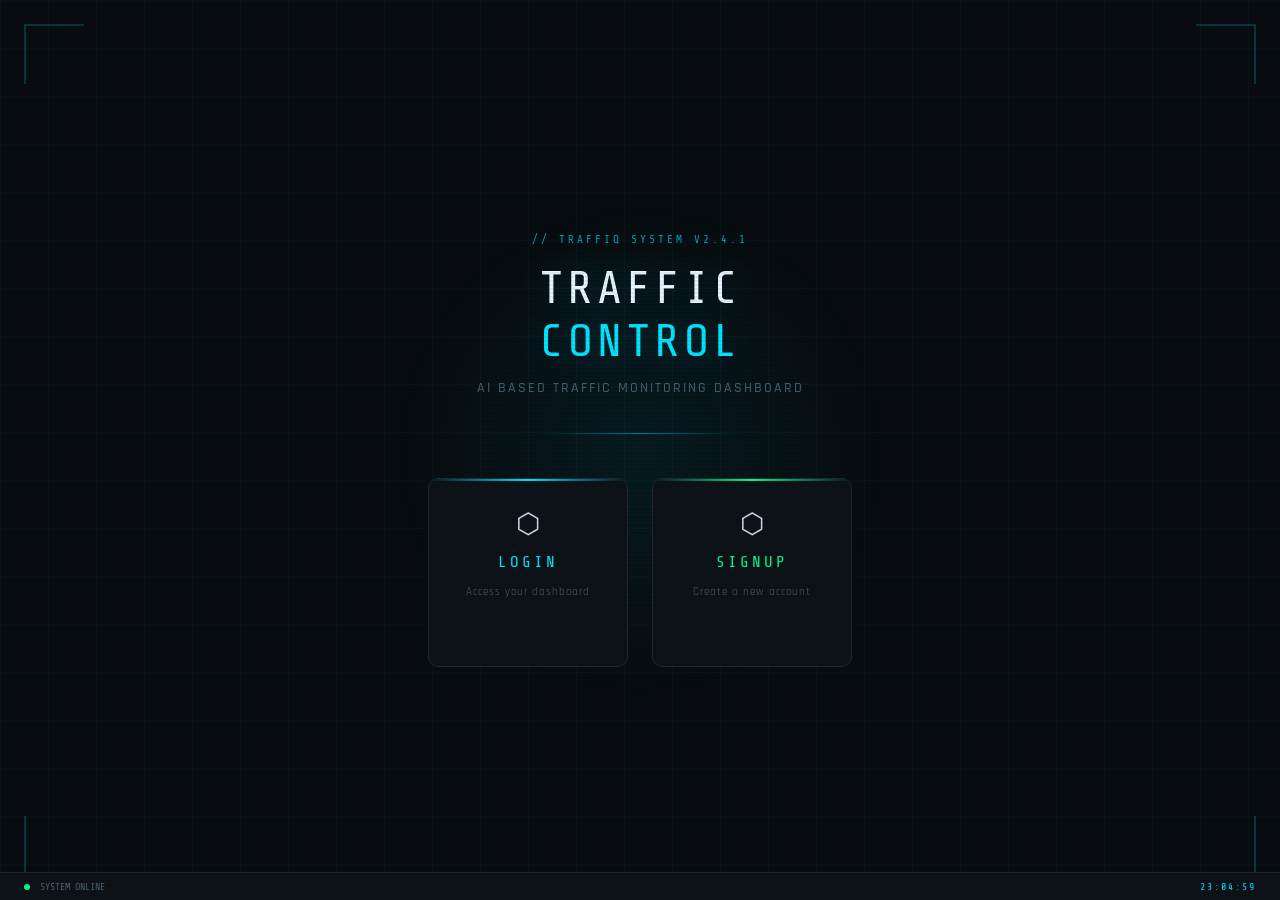
==== fronted/index.html @ 58931f0f "chanhges by apeksha" ====
<!DOCTYPE html>
<html>
<head>
<meta charset="UTF-8">
<title>Traffic Control System</title>
<link rel="preconnect" href="https://fonts.googleapis.com">
<link href="https://fonts.googleapis.com/css2?family=Share+Tech+Mono&family=Rajdhani:wght@400;500;600;700&display=swap" rel="stylesheet">
<style>
  :root {
    --bg:      #080c10;
    --bg2:     #0d1219;
    --bg3:     #121920;
    --border:  #1e2a35;
    --border2: #243040;
    --cyan:    #00e5ff;
    --green:   #00ff88;
    --red:     #ff3b5c;
    --text:    #c8d8e8;
    --text-dim:#4a6070;
    --mono:    'Share Tech Mono', monospace;
    --sans:    'Rajdhani', sans-serif;
  }

  * { margin: 0; padding: 0; box-sizing: border-box; }

  body {
    font-family: var(--sans);
    background: var(--bg);
    color: var(--text);
    min-height: 100vh;
    display: flex;
    align-items: center;
    justify-content: center;
    overflow: hidden;
    position: relative;
  }

  /* ── Grid background ── */
  body::before {
    content: '';
    position: fixed; inset: 0;
    background-image:
      linear-gradient(rgba(0,229,255,.04) 1px, transparent 1px),
      linear-gradient(90deg, rgba(0,229,255,.04) 1px, transparent 1px);
    background-size: 48px 48px;
    pointer-events: none;
  }

  /* ── Scanline overlay ── */
  body::after {
    content: '';
    position: fixed; inset: 0;
    background: repeating-linear-gradient(
      0deg, transparent, transparent 2px,
      rgba(0,0,0,.05) 2px, rgba(0,0,0,.05) 4px
    );
    pointer-events: none;
    z-index: 999;
  }

  /* ── Glow orb ── */
  .orb {
    position: fixed;
    width: 500px; height: 500px;
    border-radius: 50%;
    background: radial-gradient(circle, rgba(0,229,255,.07) 0%, transparent 70%);
    top: 50%; left: 50%;
    transform: translate(-50%, -50%);
    pointer-events: none;
    animation: breathe 6s ease-in-out infinite;
  }
  @keyframes breathe {
    0%,100% { transform: translate(-50%,-50%) scale(1);   opacity: .7; }
    50%      { transform: translate(-50%,-50%) scale(1.1); opacity: 1;  }
  }

  /* ── Corner decorations ── */
  .corner {
    position: fixed;
    width: 60px; height: 60px;
    border-color: rgba(0,229,255,.2);
    border-style: solid;
    pointer-events: none;
  }
  .corner-tl { top: 24px; left: 24px;  border-width: 2px 0 0 2px; }
  .corner-tr { top: 24px; right: 24px; border-width: 2px 2px 0 0; }
  .corner-bl { bottom: 24px; left: 24px;  border-width: 0 0 2px 2px; }
  .corner-br { bottom: 24px; right: 24px; border-width: 0 2px 2px 0; }

  /* ── Container ── */
  .container {
    position: relative;
    z-index: 10;
    display: flex;
    flex-direction: column;
    align-items: center;
    gap: 12px;
    animation: fadeUp .8s ease both;
  }
  @keyframes fadeUp {
    from { opacity: 0; transform: translateY(24px); }
    to   { opacity: 1; transform: none; }
  }

  /* ── Logo / top tag ── */
  .sys-tag {
    font-family: var(--mono);
    font-size: 11px;
    letter-spacing: 3px;
    color: var(--cyan);
    text-transform: uppercase;
    opacity: .7;
    margin-bottom: 4px;
  }

  /* ── Main heading ── */
  h1 {
    font-family: var(--mono);
    font-size: clamp(28px, 5vw, 46px);
    font-weight: 400;
    letter-spacing: 4px;
    text-align: center;
    color: #e8f4ff;
    text-shadow: 0 0 40px rgba(0,229,255,.3);
    line-height: 1.15;
  }
  h1 span { color: var(--cyan); }

  .subtitle {
    font-size: 14px;
    font-weight: 500;
    letter-spacing: 2px;
    color: var(--text-dim);
    text-transform: uppercase;
    margin-bottom: 20px;
  }

  /* ── Divider ── */
  .divider {
    width: 200px;
    height: 1px;
    background: linear-gradient(90deg, transparent, var(--cyan), transparent);
    margin: 4px 0 32px;
    opacity: .5;
  }

  /* ── Card container ── */
  .card-container {
    display: flex;
    gap: 24px;
  }

  /* ── Cards ── */
  .card {
    width: 200px;
    padding: 32px 24px;
    background: var(--bg2);
    border: 1px solid var(--border);
    border-radius: 10px;
    cursor: pointer;
    display: flex;
    flex-direction: column;
    align-items: center;
    gap: 14px;
    position: relative;
    overflow: hidden;
    transition: transform .25s ease, border-color .25s ease, background .25s ease;
    animation: fadeUp .8s ease both;
  }
  .card:hover {
    transform: translateY(-6px);
    background: var(--bg3);
  }

  /* Top accent line */
  .card::before {
    content: '';
    position: absolute;
    top: 0; left: 0; right: 0;
    height: 2px;
    transition: opacity .3s;
  }
  .login-card  { animation-delay: .15s; }
  .signup-card { animation-delay: .25s; }

  .login-card::before  { background: linear-gradient(90deg, transparent, var(--cyan), transparent); }
  .signup-card::before { background: linear-gradient(90deg, transparent, var(--green), transparent); }

  .login-card:hover  { border-color: rgba(0,229,255,.4);  box-shadow: 0 0 30px rgba(0,229,255,.08); }
  .signup-card:hover { border-color: rgba(0,255,136,.4);  box-shadow: 0 0 30px rgba(0,255,136,.08); }

  /* Icon */
  .card-icon {
    font-size: 28px;
    line-height: 1;
  }

  .card h2 {
    font-family: var(--mono);
    font-size: 16px;
    font-weight: 400;
    letter-spacing: 3px;
    text-transform: uppercase;
  }
  .login-card  h2 { color: var(--cyan); }
  .signup-card h2 { color: var(--green); }

  .card-sub {
    font-size: 11px;
    letter-spacing: 1px;
    color: var(--text-dim);
    text-align: center;
  }

  /* Arrow indicator */
  .card-arrow {
    font-family: var(--mono);
    font-size: 18px;
    opacity: 0;
    transform: translateX(-6px);
    transition: opacity .25s, transform .25s;
  }
  .login-card  .card-arrow { color: var(--cyan); }
  .signup-card .card-arrow { color: var(--green); }
  .card:hover .card-arrow { opacity: 1; transform: none; }

  /* ── Bottom status bar ── */
  .status-bar {
    position: fixed;
    bottom: 0; left: 0; right: 0;
    padding: 8px 24px;
    border-top: 1px solid var(--border);
    background: var(--bg2);
    display: flex;
    align-items: center;
    justify-content: space-between;
    font-family: var(--mono);
    font-size: 10px;
    color: var(--text-dim);
    z-index: 10;
  }
  .status-left { display: flex; align-items: center; gap: 10px; }
  .ping { width: 6px; height: 6px; border-radius: 50%; background: var(--green); animation: ping 2s infinite; }
  @keyframes ping {
    0%,100% { box-shadow: 0 0 0 0 rgba(0,255,136,.6); }
    50%      { box-shadow: 0 0 0 5px rgba(0,255,136,0); }
  }
  #clock { color: var(--cyan); letter-spacing: 2px; }
</style>
</head>

<body>

<div class="orb"></div>
<div class="corner corner-tl"></div>
<div class="corner corner-tr"></div>
<div class="corner corner-bl"></div>
<div class="corner corner-br"></div>

<div class="container">

  <div class="sys-tag">// traffiq system v2.4.1</div>

  <h1>TRAFFIC<br><span>CONTROL</span></h1>

  <p class="subtitle">AI Based Traffic Monitoring Dashboard</p>

  <div class="divider"></div>

  <div class="card-container">

    <div class="card login-card" onclick="location.href='/login'">
      <div class="card-icon">⬡</div>
      <h2>Login</h2>
      <div class="card-sub">Access your dashboard</div>
      <div class="card-arrow">→</div>
    </div>

    <div class="card signup-card" onclick="location.href='/signup'">
      <div class="card-icon">⬡</div>
      <h2>Signup</h2>
      <div class="card-sub">Create a new account</div>
      <div class="card-arrow">→</div>
    </div>

  </div>

</div>

<div class="status-bar">
  <div class="status-left">
    <div class="ping"></div>
    <span>SYSTEM ONLINE</span>
  </div>
  <span id="clock">--:--:--</span>
</div>

<script>
function updateClock() {
  document.getElementById('clock').textContent =
    new Date().toLocaleTimeString('en-IN', { hour12: false });
}
setInterval(updateClock, 1000);
updateClock();
</script>

</body>
</html>
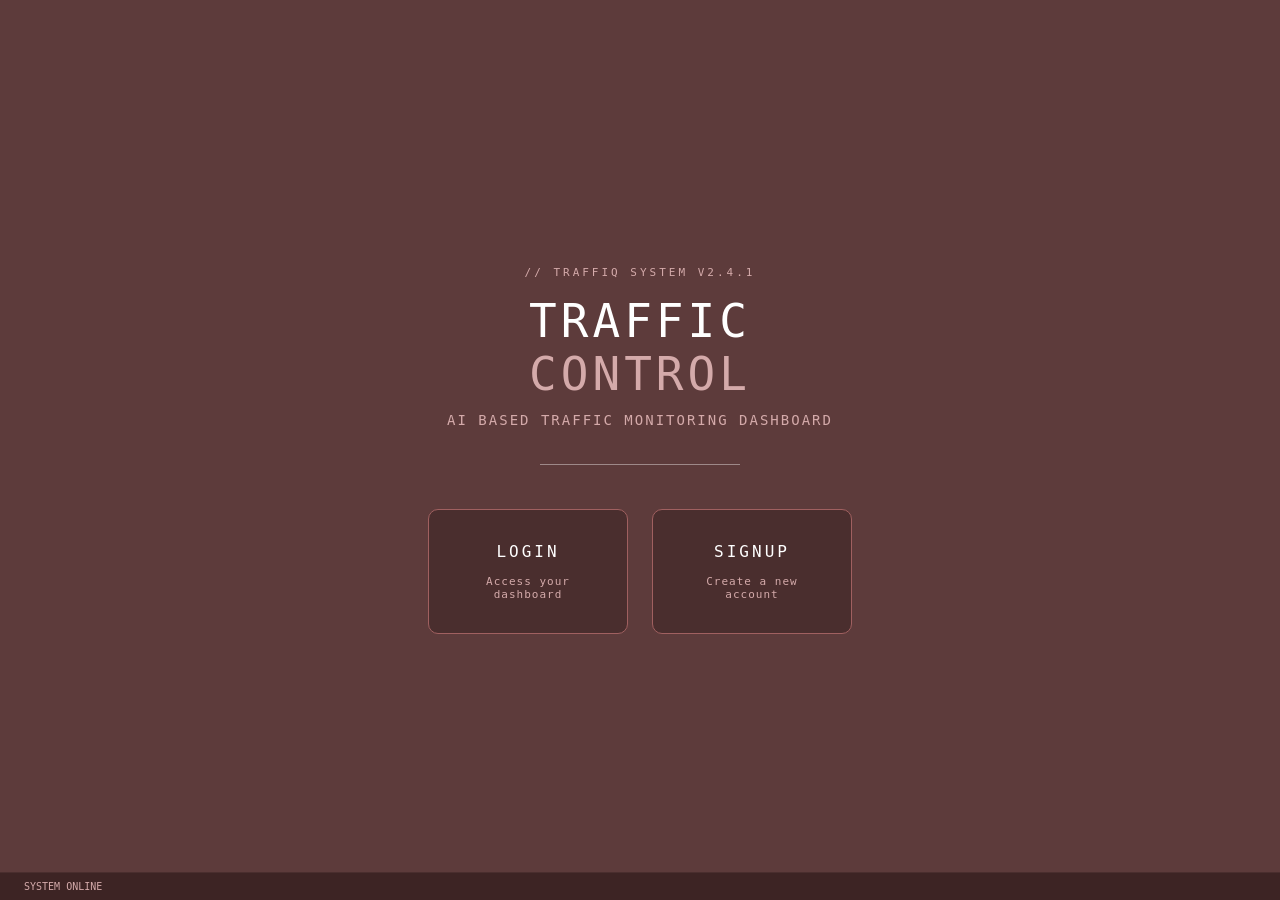
==== commit 82d6b51a: "changes made by rakshanshi" ====
--- a/fronted/index.html
+++ b/fronted/index.html
@@ -1,308 +1,124 @@
 <!DOCTYPE html>
-<html>
+<html lang="en">
 <head>
 <meta charset="UTF-8">
-<title>Traffic Control System</title>
-<link rel="preconnect" href="https://fonts.googleapis.com">
-<link href="https://fonts.googleapis.com/css2?family=Share+Tech+Mono&family=Rajdhani:wght@400;500;600;700&display=swap" rel="stylesheet">
+<title>TraffiQ</title>
 <style>
-  :root {
-    --bg:      #080c10;
-    --bg2:     #0d1219;
-    --bg3:     #121920;
-    --border:  #1e2a35;
-    --border2: #243040;
-    --cyan:    #00e5ff;
-    --green:   #00ff88;
-    --red:     #ff3b5c;
-    --text:    #c8d8e8;
-    --text-dim:#4a6070;
-    --mono:    'Share Tech Mono', monospace;
-    --sans:    'Rajdhani', sans-serif;
-  }
-
   * { margin: 0; padding: 0; box-sizing: border-box; }
-
   body {
-    font-family: var(--sans);
-    background: var(--bg);
-    color: var(--text);
+    font-family: monospace;
+    background: #5d3b3b;
+    color: #ffffff;
     min-height: 100vh;
     display: flex;
     align-items: center;
     justify-content: center;
-    overflow: hidden;
-    position: relative;
   }
-
-  /* ── Grid background ── */
-  body::before {
-    content: '';
-    position: fixed; inset: 0;
-    background-image:
-      linear-gradient(rgba(0,229,255,.04) 1px, transparent 1px),
-      linear-gradient(90deg, rgba(0,229,255,.04) 1px, transparent 1px);
-    background-size: 48px 48px;
-    pointer-events: none;
-  }
-
-  /* ── Scanline overlay ── */
-  body::after {
-    content: '';
-    position: fixed; inset: 0;
-    background: repeating-linear-gradient(
-      0deg, transparent, transparent 2px,
-      rgba(0,0,0,.05) 2px, rgba(0,0,0,.05) 4px
-    );
-    pointer-events: none;
-    z-index: 999;
-  }
-
-  /* ── Glow orb ── */
-  .orb {
-    position: fixed;
-    width: 500px; height: 500px;
-    border-radius: 50%;
-    background: radial-gradient(circle, rgba(0,229,255,.07) 0%, transparent 70%);
-    top: 50%; left: 50%;
-    transform: translate(-50%, -50%);
-    pointer-events: none;
-    animation: breathe 6s ease-in-out infinite;
-  }
-  @keyframes breathe {
-    0%,100% { transform: translate(-50%,-50%) scale(1);   opacity: .7; }
-    50%      { transform: translate(-50%,-50%) scale(1.1); opacity: 1;  }
-  }
-
-  /* ── Corner decorations ── */
-  .corner {
-    position: fixed;
-    width: 60px; height: 60px;
-    border-color: rgba(0,229,255,.2);
-    border-style: solid;
-    pointer-events: none;
-  }
-  .corner-tl { top: 24px; left: 24px;  border-width: 2px 0 0 2px; }
-  .corner-tr { top: 24px; right: 24px; border-width: 2px 2px 0 0; }
-  .corner-bl { bottom: 24px; left: 24px;  border-width: 0 0 2px 2px; }
-  .corner-br { bottom: 24px; right: 24px; border-width: 0 2px 2px 0; }
-
-  /* ── Container ── */
   .container {
-    position: relative;
-    z-index: 10;
     display: flex;
     flex-direction: column;
     align-items: center;
     gap: 12px;
-    animation: fadeUp .8s ease both;
   }
-  @keyframes fadeUp {
-    from { opacity: 0; transform: translateY(24px); }
-    to   { opacity: 1; transform: none; }
-  }
-
-  /* ── Logo / top tag ── */
   .sys-tag {
-    font-family: var(--mono);
     font-size: 11px;
     letter-spacing: 3px;
-    color: var(--cyan);
+    color: #d4aaaa;
     text-transform: uppercase;
-    opacity: .7;
     margin-bottom: 4px;
   }
-
-  /* ── Main heading ── */
   h1 {
-    font-family: var(--mono);
-    font-size: clamp(28px, 5vw, 46px);
+    font-size: 46px;
     font-weight: 400;
     letter-spacing: 4px;
     text-align: center;
-    color: #e8f4ff;
-    text-shadow: 0 0 40px rgba(0,229,255,.3);
+    color: #ffffff;
     line-height: 1.15;
   }
-  h1 span { color: var(--cyan); }
-
+  h1 span { color: #d4aaaa; }
   .subtitle {
     font-size: 14px;
-    font-weight: 500;
     letter-spacing: 2px;
-    color: var(--text-dim);
+    color: #d4aaaa;
     text-transform: uppercase;
     margin-bottom: 20px;
   }
-
-  /* ── Divider ── */
   .divider {
     width: 200px;
     height: 1px;
-    background: linear-gradient(90deg, transparent, var(--cyan), transparent);
+    background: #ffffff;
     margin: 4px 0 32px;
-    opacity: .5;
+    opacity: .4;
   }
-
-  /* ── Card container ── */
   .card-container {
     display: flex;
     gap: 24px;
   }
-
-  /* ── Cards ── */
   .card {
     width: 200px;
     padding: 32px 24px;
-    background: var(--bg2);
-    border: 1px solid var(--border);
+    background: #4a2e2e;
+    border: 1px solid #a06060;
     border-radius: 10px;
     cursor: pointer;
     display: flex;
     flex-direction: column;
     align-items: center;
     gap: 14px;
-    position: relative;
-    overflow: hidden;
-    transition: transform .25s ease, border-color .25s ease, background .25s ease;
-    animation: fadeUp .8s ease both;
+    text-decoration: none;
   }
   .card:hover {
-    transform: translateY(-6px);
-    background: var(--bg3);
+    background: #3d2424;
   }
-
-  /* Top accent line */
-  .card::before {
-    content: '';
-    position: absolute;
-    top: 0; left: 0; right: 0;
-    height: 2px;
-    transition: opacity .3s;
-  }
-  .login-card  { animation-delay: .15s; }
-  .signup-card { animation-delay: .25s; }
-
-  .login-card::before  { background: linear-gradient(90deg, transparent, var(--cyan), transparent); }
-  .signup-card::before { background: linear-gradient(90deg, transparent, var(--green), transparent); }
-
-  .login-card:hover  { border-color: rgba(0,229,255,.4);  box-shadow: 0 0 30px rgba(0,229,255,.08); }
-  .signup-card:hover { border-color: rgba(0,255,136,.4);  box-shadow: 0 0 30px rgba(0,255,136,.08); }
-
-  /* Icon */
-  .card-icon {
-    font-size: 28px;
-    line-height: 1;
-  }
-
   .card h2 {
-    font-family: var(--mono);
     font-size: 16px;
     font-weight: 400;
     letter-spacing: 3px;
     text-transform: uppercase;
+    color: #ffffff;
   }
-  .login-card  h2 { color: var(--cyan); }
-  .signup-card h2 { color: var(--green); }
-
   .card-sub {
     font-size: 11px;
     letter-spacing: 1px;
-    color: var(--text-dim);
+    color: #d4aaaa;
     text-align: center;
   }
-
-  /* Arrow indicator */
-  .card-arrow {
-    font-family: var(--mono);
-    font-size: 18px;
-    opacity: 0;
-    transform: translateX(-6px);
-    transition: opacity .25s, transform .25s;
-  }
-  .login-card  .card-arrow { color: var(--cyan); }
-  .signup-card .card-arrow { color: var(--green); }
-  .card:hover .card-arrow { opacity: 1; transform: none; }
-
-  /* ── Bottom status bar ── */
   .status-bar {
     position: fixed;
     bottom: 0; left: 0; right: 0;
     padding: 8px 24px;
-    border-top: 1px solid var(--border);
-    background: var(--bg2);
+    border-top: 1px solid #4a2e2e;
+    background: #3d2424;
     display: flex;
     align-items: center;
     justify-content: space-between;
-    font-family: var(--mono);
     font-size: 10px;
-    color: var(--text-dim);
-    z-index: 10;
+    color: #d4aaaa;
   }
-  .status-left { display: flex; align-items: center; gap: 10px; }
-  .ping { width: 6px; height: 6px; border-radius: 50%; background: var(--green); animation: ping 2s infinite; }
-  @keyframes ping {
-    0%,100% { box-shadow: 0 0 0 0 rgba(0,255,136,.6); }
-    50%      { box-shadow: 0 0 0 5px rgba(0,255,136,0); }
-  }
-  #clock { color: var(--cyan); letter-spacing: 2px; }
 </style>
 </head>
-
 <body>
 
-<div class="orb"></div>
-<div class="corner corner-tl"></div>
-<div class="corner corner-tr"></div>
-<div class="corner corner-bl"></div>
-<div class="corner corner-br"></div>
-
 <div class="container">
-
   <div class="sys-tag">// traffiq system v2.4.1</div>
-
   <h1>TRAFFIC<br><span>CONTROL</span></h1>
-
   <p class="subtitle">AI Based Traffic Monitoring Dashboard</p>
-
   <div class="divider"></div>
-
   <div class="card-container">
-
-    <div class="card login-card" onclick="location.href='/login'">
-      <div class="card-icon">⬡</div>
+    <a class="card" href="/login">
       <h2>Login</h2>
       <div class="card-sub">Access your dashboard</div>
-      <div class="card-arrow">→</div>
-    </div>
-
-    <div class="card signup-card" onclick="location.href='/signup'">
-      <div class="card-icon">⬡</div>
+    </a>
+    <a class="card" href="/signup">
       <h2>Signup</h2>
       <div class="card-sub">Create a new account</div>
-      <div class="card-arrow">→</div>
-    </div>
-
+    </a>
   </div>
-
 </div>
 
 <div class="status-bar">
-  <div class="status-left">
-    <div class="ping"></div>
-    <span>SYSTEM ONLINE</span>
-  </div>
-  <span id="clock">--:--:--</span>
+  <span>SYSTEM ONLINE</span>
 </div>
-
-<script>
-function updateClock() {
-  document.getElementById('clock').textContent =
-    new Date().toLocaleTimeString('en-IN', { hour12: false });
-}
-setInterval(updateClock, 1000);
-updateClock();
-</script>
 
 </body>
 </html>
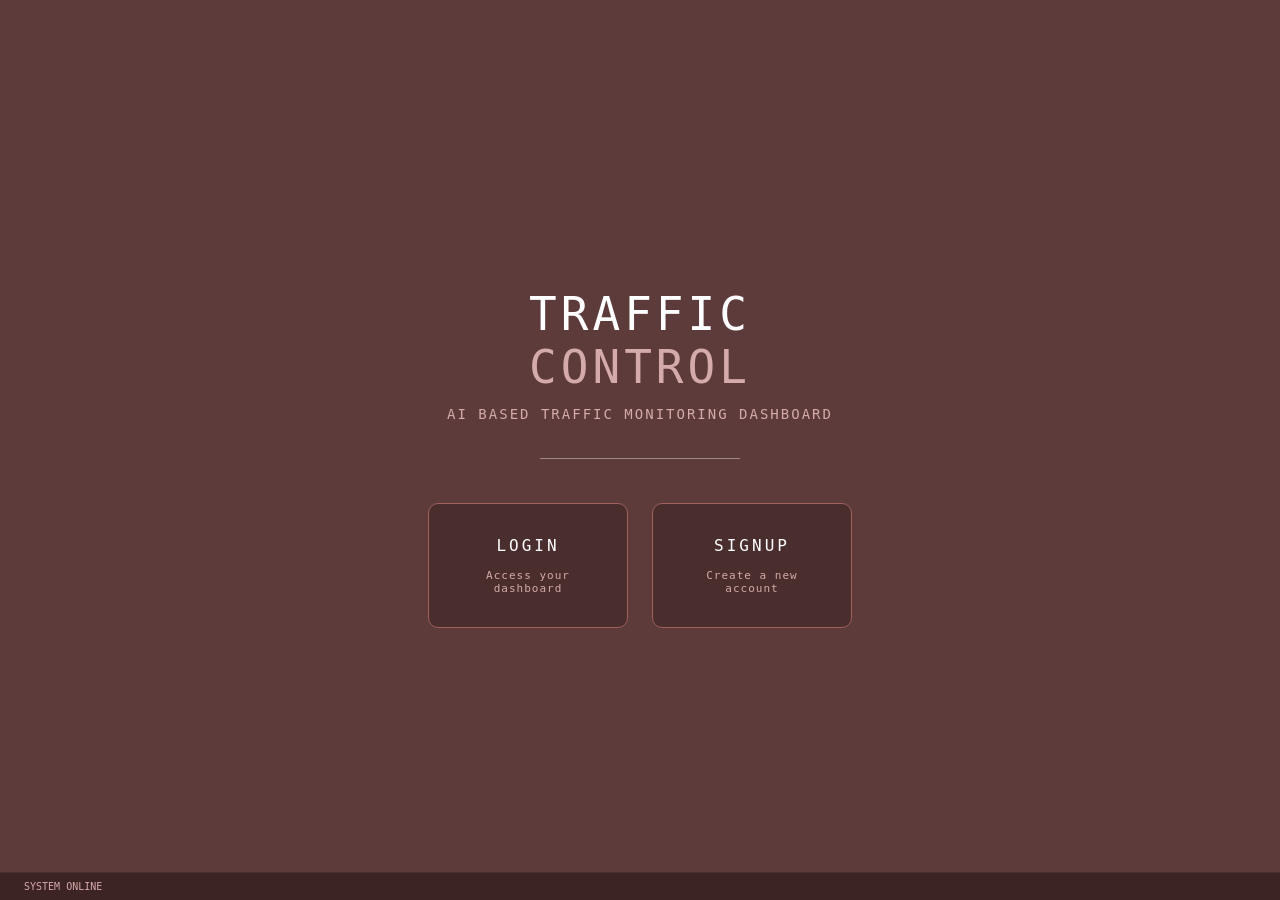
==== commit 774440d5: "final changes for phase 2" ====
--- a/fronted/index.html
+++ b/fronted/index.html
@@ -100,7 +100,7 @@
 <body>
 
 <div class="container">
-  <div class="sys-tag">// traffiq system v2.4.1</div>
+  <div class="sys-tag"></div>
   <h1>TRAFFIC<br><span>CONTROL</span></h1>
   <p class="subtitle">AI Based Traffic Monitoring Dashboard</p>
   <div class="divider"></div>
